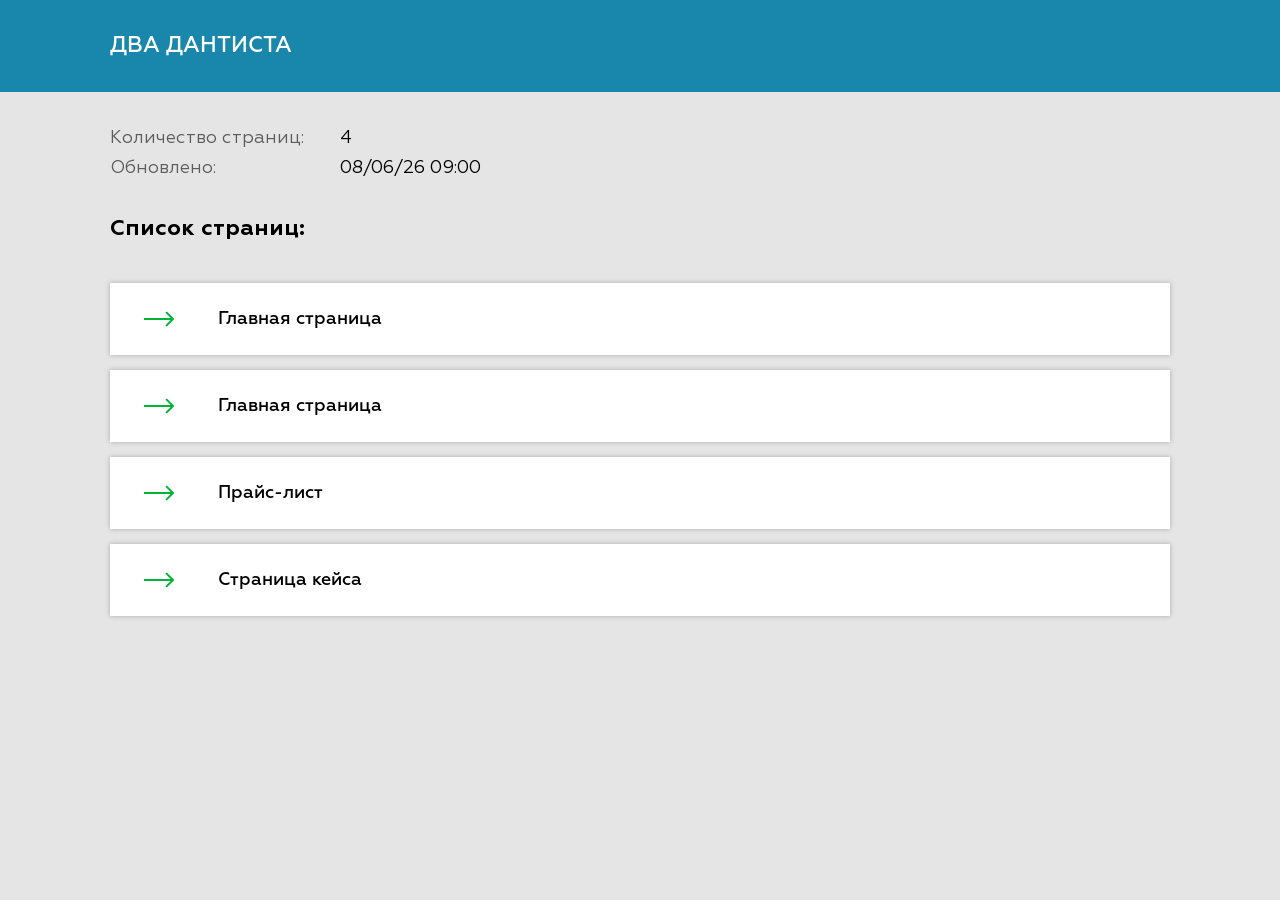
==== index.html @ 9a822e4f "prices and work" ====
<!DOCTYPE html>
<html lang="ru">
	<head>
		<meta http-equiv="Content-Type" content="text/html; charset=utf-8">
		<!-- Переключение IE в последнию версию, на случай если в настройках пользователя стоит меньшая -->
		<meta http-equiv="X-UA-Compatible" content="IE=edge">

		<!-- Адаптирование страницы для мобильных устройств -->
		<meta name="viewport" content="width=device-width, initial-scale=1, maximum-scale=1">

		<!-- Запрет распознования номера телефона -->
		<meta name="format-detection" content="telephone=no">
		<meta name="SKYPE_TOOLBAR" content ="SKYPE_TOOLBAR_PARSER_COMPATIBLE">

		<!-- Заголовок страницы -->
		<title>ДВА ДАНТИСТА</title>

		<!-- Данное значение часто используют(использовали) поисковые системы -->
		<meta name="description" content="">
		<meta name="keywords" content="">

		<!-- Традиционная иконка сайта, размер 16x16, прозрачность поддерживается. Рекомендуемый формат: .ico или .png -->
		<link rel="shortcut icon" href="images/favicon.ico">

		<!-- Подключение файлов стилей -->
		<link rel="stylesheet" href="stubMwi_css/stubMwi.css">
	</head>

	<body>
		<!-- Основная часть -->
		<div class="heade_stub">
			<div class="cont_stub">
				<div class="name_stub">ДВА ДАНТИСТА</div>
			</div>
		</div>


		<section class="section_stub">
			<div class="cont_stub">
				<div class="info">
					<div class="line">
						<div class="desc">Количество страниц:</div>

						<div class="val">4</div>
					</div>

					<div class="line">
						<div class="desc">Обновлено:</div>

						<div class="val">08/06/26 09:00</div>
					</div>
				</div>

				<div class="title">Список страниц:</div>

				<div class="pages">
					<a href="https://ivanlayout.github.io/two-dentists/main.html" class="page">
						Главная страница
					</a>
					<a href="https://ivanlayout.github.io/two-dentists/main2.html" class="page">
						Главная страница
					</a>
					<a href="https://ivanlayout.github.io/two-dentists/prices.html" class="page">
						Прайс-лист
					</a>
					<a href="https://ivanlayout.github.io/two-dentists/work.html" class="page">
						Страница кейса
					</a>
				</div>
			</div>
		</section>
		<!-- End Основная часть -->
	</body>
</html>
---- stubMwi_css/stubMwi.css ----
@font-face
{
    font-family: 'Geometria';
    font-weight: normal;
    font-style: normal;

    font-display: swap;
    src: url('../stubMwi_fonts/Geometria.woff') format('woff'),
    url('../stubMwi_fonts/Geometria.ttf') format('truetype');
}

@font-face
{
    font-family: 'Geometria';
    font-weight: 500;
    font-style: normal;

    font-display: swap;
    src: url('../stubMwi_fonts/Geometria-Medium.woff') format('woff'),
    url('../stubMwi_fonts/Geometria-Medium.ttf') format('truetype');
}

@font-face
{
    font-family: 'Geometria';
    font-weight: 700;
    font-style: normal;

    font-display: swap;
    src: url('../stubMwi_fonts/Geometria-Bold.woff') format('woff'),
    url('../stubMwi_fonts/Geometria-Bold.ttf') format('truetype');
}


*
{
    box-sizing: border-box;
    margin: 0;
    padding: 0;
}

*:before,
*:after
{
    box-sizing: border-box;
}

img
{
    border: none;
}

textarea
{
    overflow: auto;
}

input,
textarea,
input:active,
textarea:active
{
    -webkit-border-radius: 0;
            border-radius: 0;
         outline: none transparent !important;
    box-shadow: none;

    -webkit-appearance: none;
            appearance: none;
    -moz-outline: none !important;
}

input[type=submit],
button[type=submit],
input[type=reset],
button[type=reset]
{
    -webkit-border-radius: 0;

    -webkit-appearance: none;
}

:focus
{
    outline: none;
}

:hover,
:active
{
    -webkit-tap-highlight-color: rgba(0,0,0,0);
    -webkit-touch-callout: none;
}


::-ms-clear
{
    display: none;
}



/*---------------
    Main styles
---------------*/
html
{
    background: #e5e5e5;

    -webkit-font-smoothing: antialiased;
    -moz-osx-font-smoothing: grayscale;
        -ms-text-size-adjust: 100%;
    -webkit-text-size-adjust: 100%;
}


body
{
    color: #000;
    font: 18px/23px 'Geometria';

    -webkit-tap-highlight-color: transparent;
    -webkit-touch-callout: none;
    -webkit-overflow-scrolling: touch;
    text-rendering: optimizeLegibility;
    text-decoration-skip: objects;
}

.cont_stub
{
    width: 100%;
    max-width: 1090px;
    margin: 0 auto;
    padding: 0 15px;
}


.heade_stub
{
    position: relative;

    padding: 32px 0;

    /* background: url(../stubMwi_img/bg_headStub.jpg) 50%/cover no-repeat; */
}

.heade_stub:before
{
    position: absolute;
    top: 0;
    left: 0;

    width: 100%;
    height: 100%;

    content: '';

    background: #1986AC;
}

.heade_stub .cont_stub
{
    position: relative;

    display: flex;

    justify-content: flex-start;
    align-items: center;
    align-content: center;
    flex-wrap: nowrap;
}

.heade_stub .logo
{
    flex-shrink: 0;
}

.heade_stub .logo a,
.heade_stub .logo img
{
    display: block;

    max-width: 100%;
}

.heade_stub .sep
{
    width: 3px;
    height: 58px;
    margin: 0 55px;

    border-radius: 50px;
    background: #00b536;

    flex-shrink: 0;
}

.heade_stub .name_stub
{
    color: #fff;
    font-size: 22px;
    font-weight: 500;
    line-height: normal;
}


.section_stub
{
    padding: 35px 0;
}

.section_stub .title
{
    font-size: 22px;
    font-weight: 700;
    line-height: 28px;
}

.section_stub .info
{
    margin-bottom: 35px;
}

.section_stub .info .line
{
    display: flex;

    justify-content: flex-start;
    align-items: flex-start;
    align-content: flex-start;
    flex-wrap: nowrap;
}

.section_stub .info .line + .line
{
    margin-top: 7px;
}

.section_stub .info .desc
{
    color: rgba(0,0,0,.6);

    width: 210px;
}

.section_stub .info .val
{
    width: calc(100% - 230px);
    margin-left: 20px;
}

.pages
{
    margin-top: 40px;
}

.pages .page
{
    color: #000;
    font-weight: 500;

    position: relative;

    display: block;
    display: flex;

    min-height: 72px;
    padding: 10px 80px 10px 108px;

    transition: .4s linear;
    text-decoration: none;

    background: #fff;
    box-shadow: 0 0 5px rgba(0, 0, 0, .25);

    justify-content: flex-start;
    align-items: center;
    align-content: center;
    flex-wrap: wrap;
}

.pages .page:hover
{
    color: #00b536;
}

.pages .page + .page
{
    margin-top: 15px;
}

.pages .page:before
{
    position: absolute;
    top: 50%;
    left: 34px;

    width: 30px;
    height: 16px;
    margin-top: -8px;

    content: '';
    transition: .4s linear;

    background: url(../stubMwi_img/arrow_stub.svg) 0 0 no-repeat;
}

.pages .page:hover:before
{
    left: 60px;
}

.pages .page .copy
{
    position: absolute;
    top: 50%;
    right: 43px;

    display: block;

    width: 20px;
    height: 20px;
    margin-top: -10px;

    cursor: pointer;
    transition: .2s linear;

    opacity: .3;
    border: none;
    background: url(../stubMwi_img/copy_stub.svg) 0 0 no-repeat;
}

.pages .page .copy:hover
{
    opacity: 1;
}

.pages .page .tooltip_text
{
    color: #000;
    font-size: 14px;
    line-height: 18px;

    position: absolute;
    z-index: 99;
    right: 0;
    bottom: calc(100% + 12px);

    display: block;
    visibility: hidden;

    width: 200px;
    padding: 15px 20px;

    transition: .2s linear;
    text-align: center;
    pointer-events: none;

    opacity: 0;
    background: #fff;
    box-shadow: 0 0 5px rgba(0,0,0,.25);
}

.pages .page .tooltip_text:before
{
    position: absolute;
    z-index: 1;
    right: 48px;
    bottom: -7px;

    display: block;

    width: 14px;
    height: 14px;

    content: '';
    transform: rotate(45deg);

    background: #fff;
    box-shadow: 0 0 5px rgba(0,0,0,.25);
}

.pages .page .tooltip_text:after
{
    position: absolute;
    z-index: 2;
    bottom: 0;
    left: 0;

    display: block;

    width: 100%;
    height: 15px;

    content: '';

    background: #fff;
}

.pages .page.show .tooltip_text
{
    visibility: visible;

    opacity: 1;
}


@media (max-width: 767px)
{
    body
    {
        font-size: 16px;
        line-height: 20px;
    }


    .heade_stub
    {
        padding: 15px 0;
    }

    .heade_stub .logo
    {
        width: 100px;
    }

    .heade_stub .sep
    {
        margin: 0 20px;
    }

    .heade_stub .name_stub
    {
        font-size: 18px;
    }


    .section_stub .info .desc
    {
        width: 190px;
    }

    .section_stub .info .val
    {
        width: calc(100% - 210px);
        margin-left: 20px;
    }


    .pages .page
    {
        padding-right: 50px;
        padding-left: 70px;
    }

    .pages .page:before
    {
        left: 15px;
    }

    .pages .page:hover:before
    {
        left: 30px;
    }

    .pages .page .copy
    {
        right: 15px;
    }

    .pages .page .tooltip_text:before
    {
        right: 18px;
    }
}


@media (max-width: 479px)
{
    body
    {
        font-size: 14px;
        line-height: 18px;
    }


    .heade_stub
    {
        padding: 10px 0;
    }

    .heade_stub .cont_stub
    {
        flex-wrap: wrap;
    }

    .heade_stub .logo
    {
        margin: 0 auto;
    }

    .heade_stub .sep
    {
        display: none;
    }

    .section_stub .info .desc
    {
        width: auto;
    }

    .section_stub .info .val
    {
        width: auto;
    }


    .pages .page
    {
        min-height: 60px;
    }
}
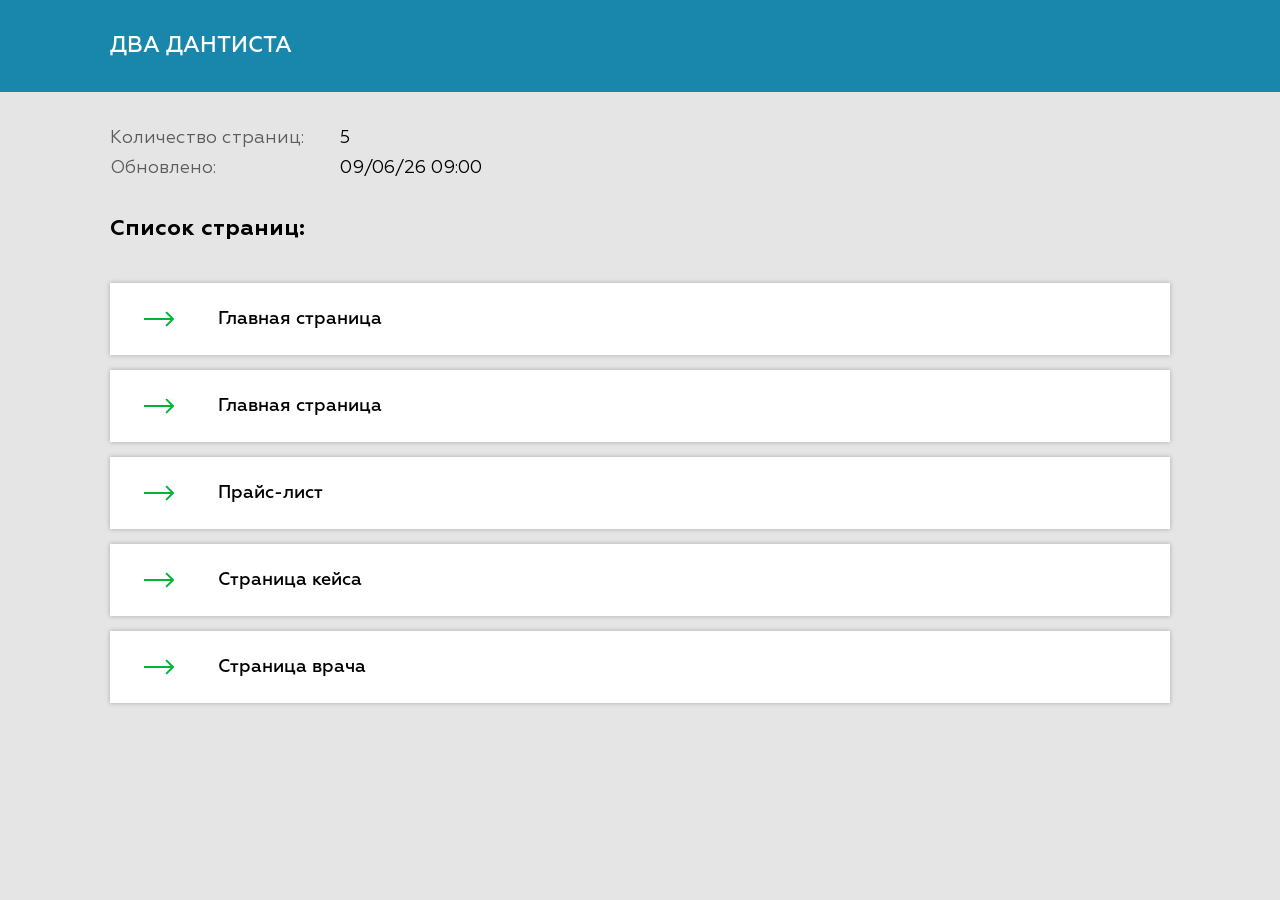
==== commit 89cc579c: "index" ====
--- a/index.html
+++ b/index.html
@@ -41,13 +41,13 @@
 					<div class="line">
 						<div class="desc">Количество страниц:</div>
 
-						<div class="val">4</div>
+						<div class="val">5</div>
 					</div>
 
 					<div class="line">
 						<div class="desc">Обновлено:</div>
 
-						<div class="val">08/06/26 09:00</div>
+						<div class="val">09/06/26 09:00</div>
 					</div>
 				</div>
 
@@ -66,6 +66,9 @@
 					<a href="https://ivanlayout.github.io/two-dentists/work.html" class="page">
 						Страница кейса
 					</a>
+					<a href="https://ivanlayout.github.io/two-dentists/doctor.html" class="page">
+						Страница врача
+					</a>
 				</div>
 			</div>
 		</section>
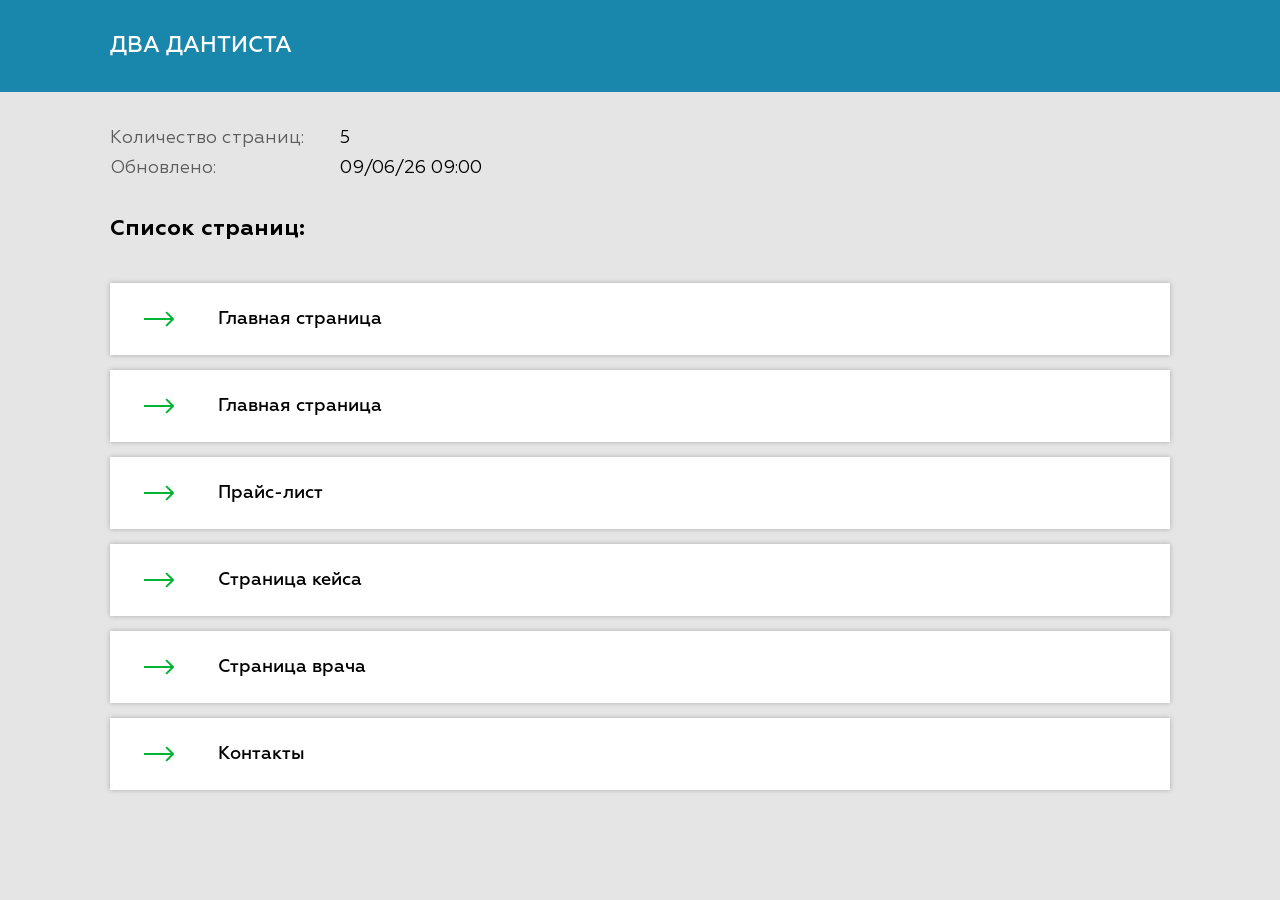
==== commit b2b68109: "index" ====
--- a/index.html
+++ b/index.html
@@ -69,6 +69,9 @@
 					<a href="https://ivanlayout.github.io/two-dentists/doctor.html" class="page">
 						Страница врача
 					</a>
+					<a href="https://ivanlayout.github.io/two-dentists/contacts.html" class="page">
+						Контакты
+					</a>
 				</div>
 			</div>
 		</section>
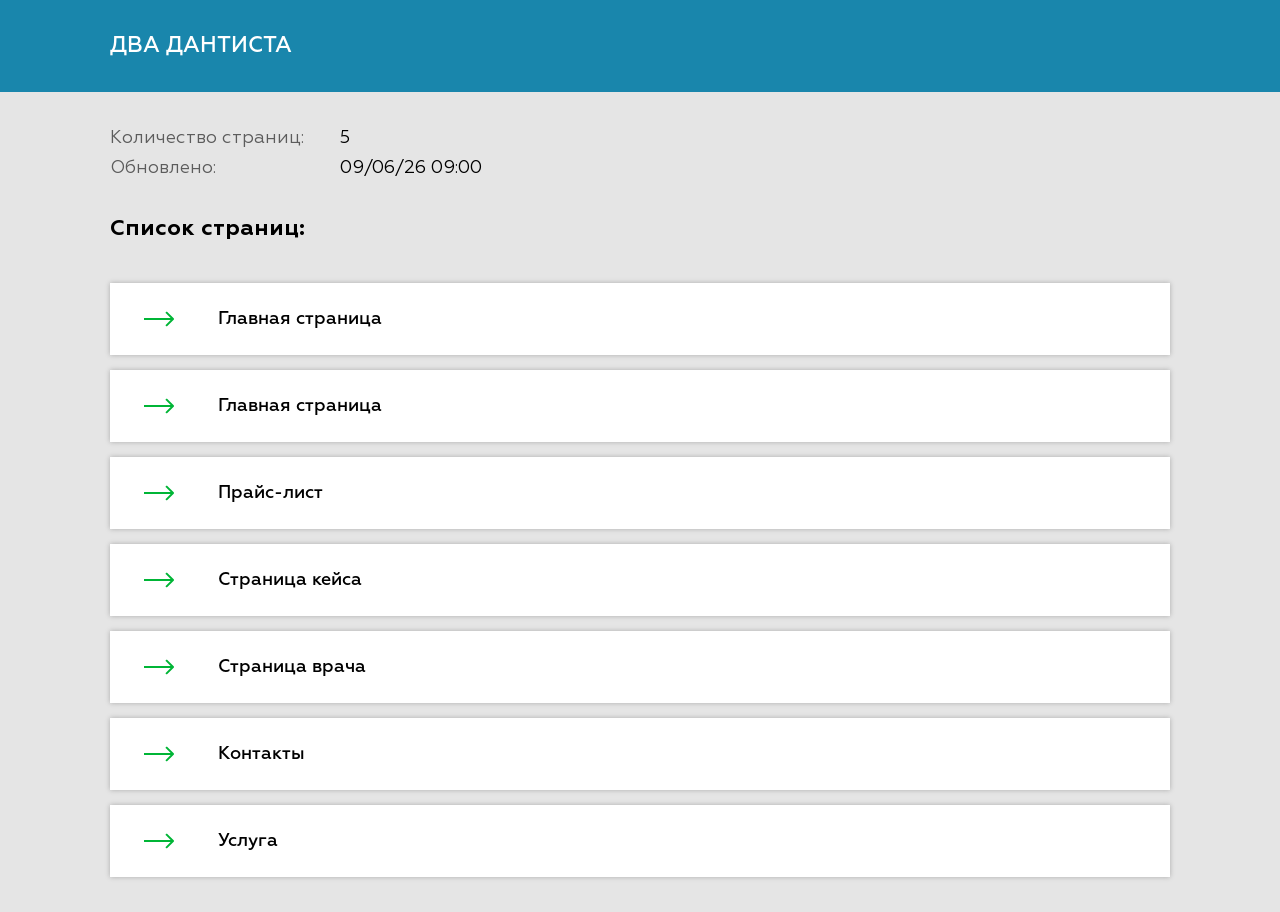
==== commit c8eb8c79: "service" ====
--- a/index.html
+++ b/index.html
@@ -72,6 +72,9 @@
 					<a href="https://ivanlayout.github.io/two-dentists/contacts.html" class="page">
 						Контакты
 					</a>
+					<a href="https://ivanlayout.github.io/two-dentists/service.html" class="page">
+						Услуга
+					</a>
 				</div>
 			</div>
 		</section>
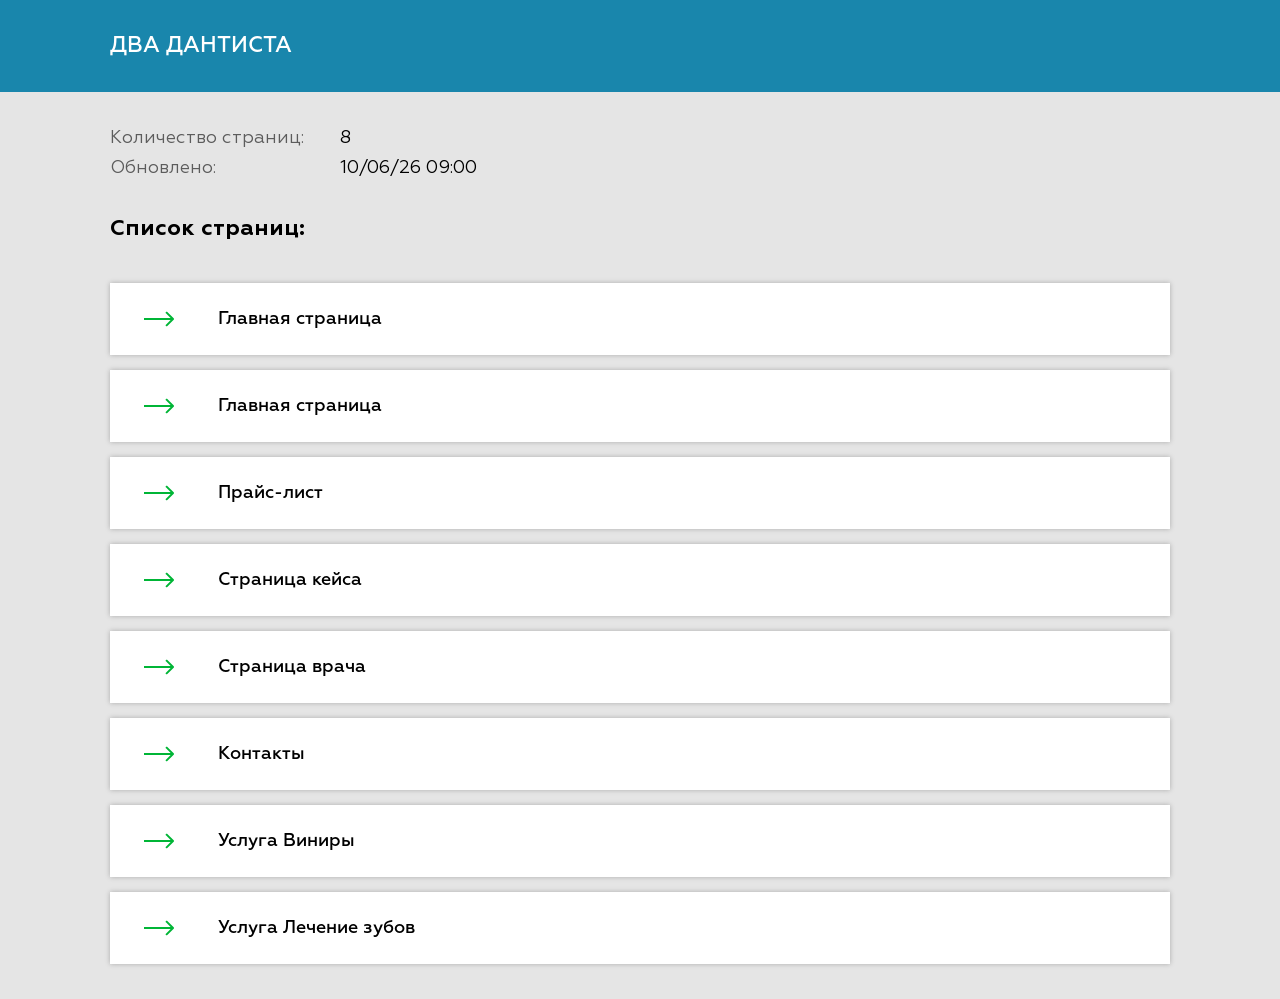
==== commit bfeb65ef: "service 2" ====
--- a/index.html
+++ b/index.html
@@ -41,13 +41,13 @@
 					<div class="line">
 						<div class="desc">Количество страниц:</div>
 
-						<div class="val">5</div>
+						<div class="val">8</div>
 					</div>
 
 					<div class="line">
 						<div class="desc">Обновлено:</div>
 
-						<div class="val">09/06/26 09:00</div>
+						<div class="val">10/06/26 09:00</div>
 					</div>
 				</div>
 
@@ -73,7 +73,10 @@
 						Контакты
 					</a>
 					<a href="https://ivanlayout.github.io/two-dentists/service.html" class="page">
-						Услуга
+						Услуга Виниры
+					</a>
+					<a href="https://ivanlayout.github.io/two-dentists/service2.html" class="page">
+						Услуга Лечение зубов
 					</a>
 				</div>
 			</div>
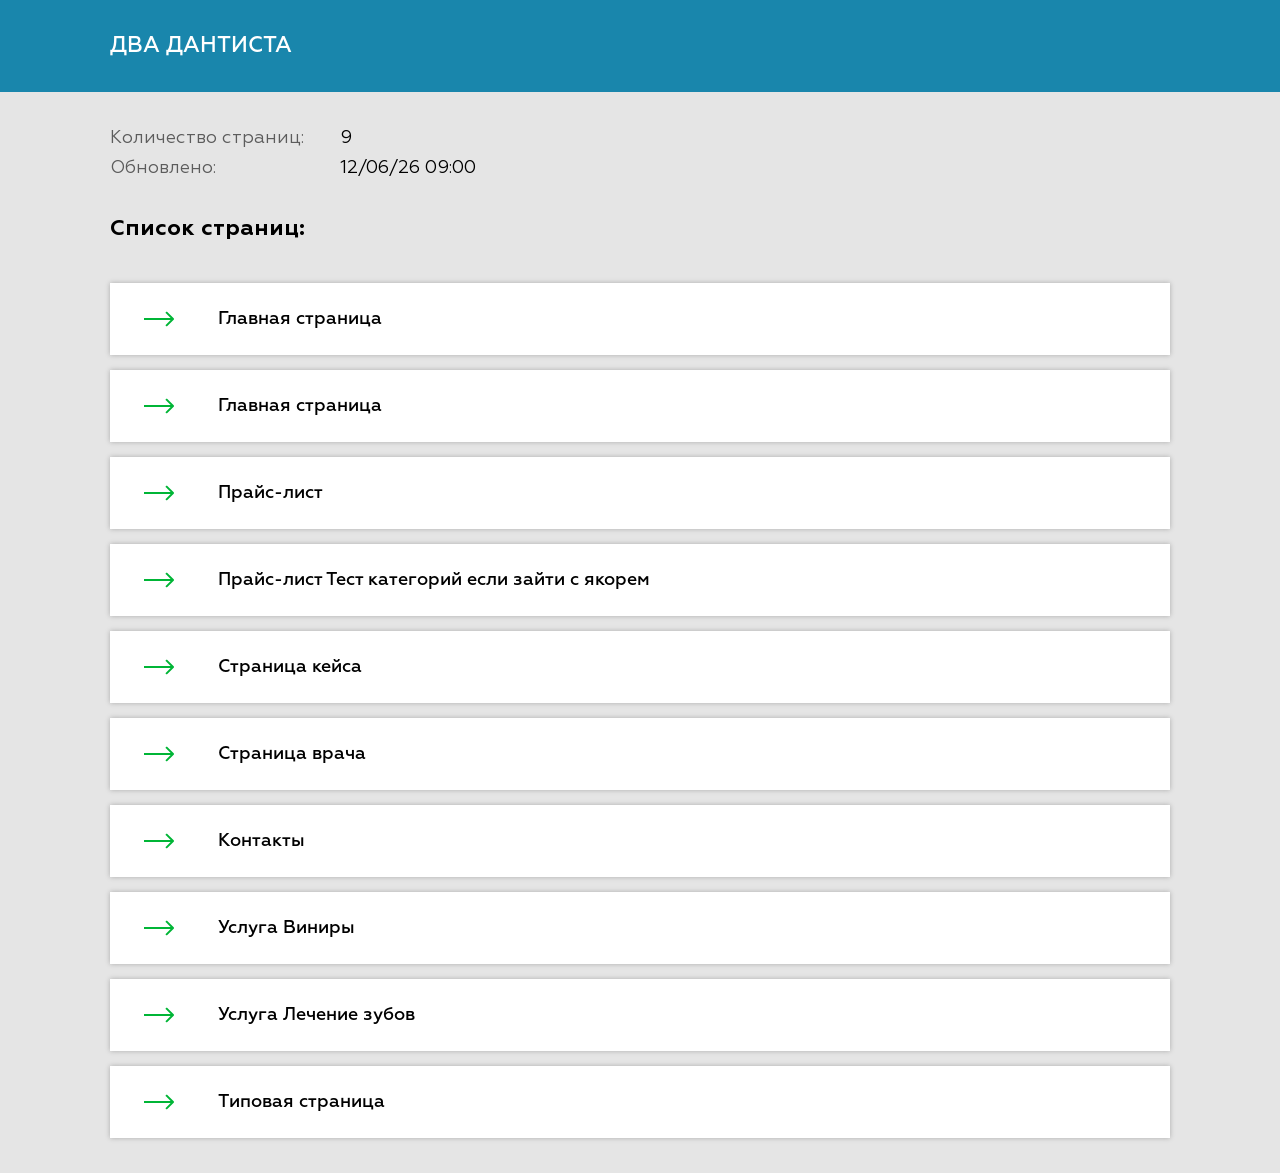
==== commit 1ef43c05: "index page" ====
--- a/index.html
+++ b/index.html
@@ -41,13 +41,13 @@
 					<div class="line">
 						<div class="desc">Количество страниц:</div>
 
-						<div class="val">8</div>
+						<div class="val">9</div>
 					</div>
 
 					<div class="line">
 						<div class="desc">Обновлено:</div>
 
-						<div class="val">10/06/26 09:00</div>
+						<div class="val">12/06/26 09:00</div>
 					</div>
 				</div>
 
@@ -62,6 +62,9 @@
 					</a>
 					<a href="https://ivanlayout.github.io/two-dentists/prices.html" class="page">
 						Прайс-лист
+					</a>
+					<a href="https://ivanlayout.github.io/two-dentists/prices.html#price1" class="page">
+						Прайс-лист Тест категорий если зайти с якорем
 					</a>
 					<a href="https://ivanlayout.github.io/two-dentists/work.html" class="page">
 						Страница кейса
@@ -78,6 +81,9 @@
 					<a href="https://ivanlayout.github.io/two-dentists/service2.html" class="page">
 						Услуга Лечение зубов
 					</a>
+					<a href="https://ivanlayout.github.io/two-dentists/text-page.html" class="page">
+						Типовая страница
+					</a>
 				</div>
 			</div>
 		</section>
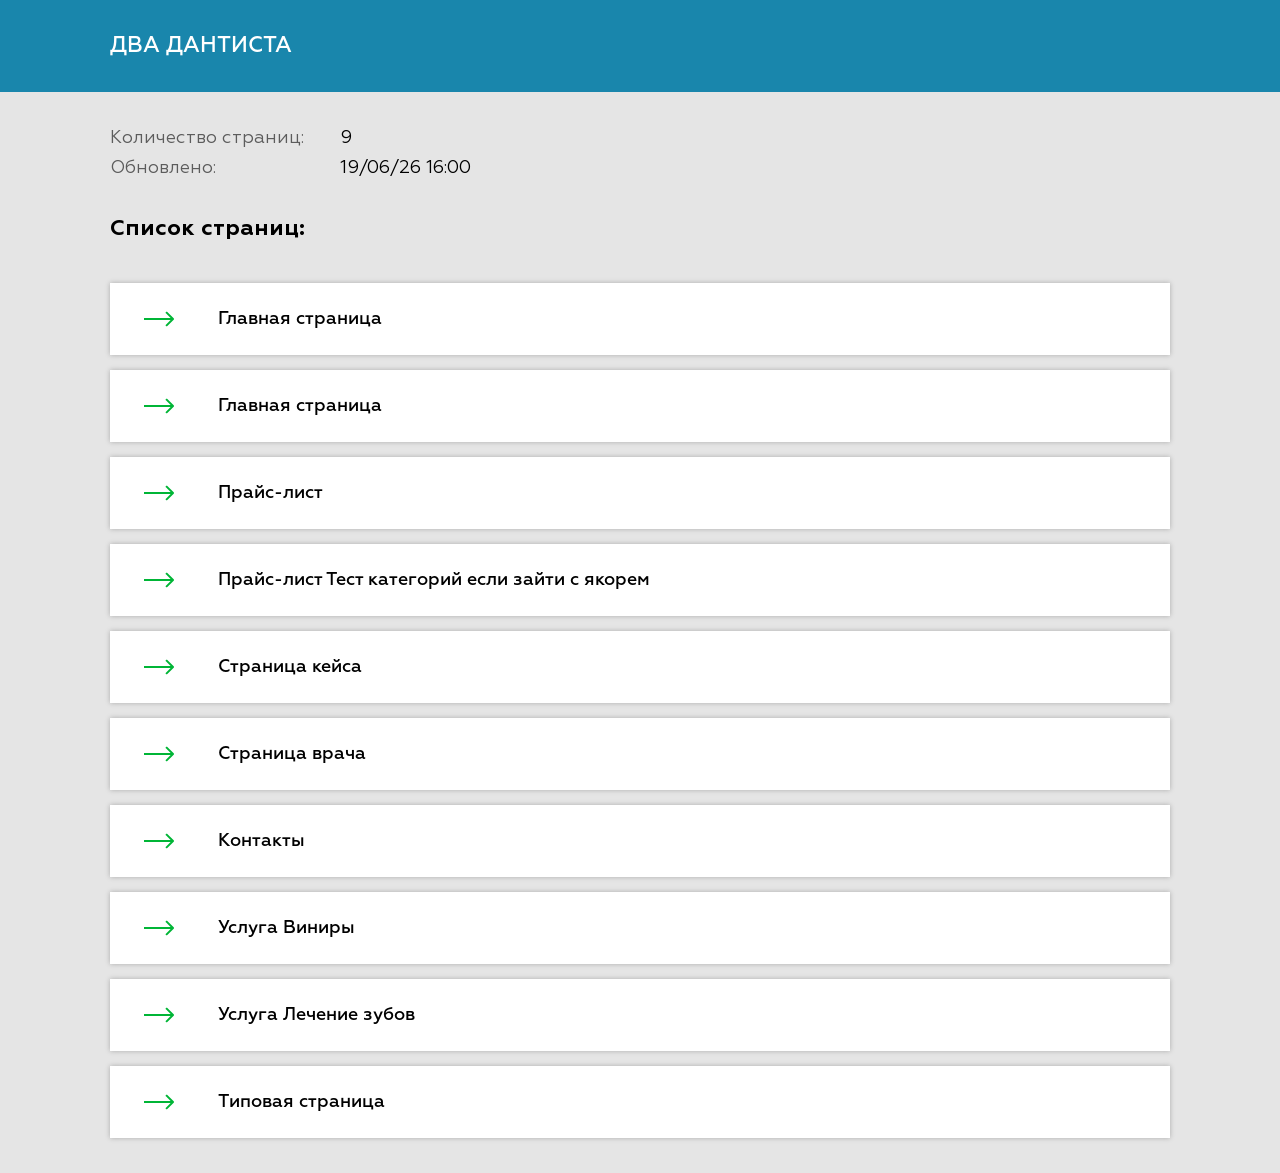
==== commit 4e856227: "correction" ====
--- a/index.html
+++ b/index.html
@@ -47,7 +47,7 @@
 					<div class="line">
 						<div class="desc">Обновлено:</div>
 
-						<div class="val">12/06/26 09:00</div>
+						<div class="val">19/06/26 16:00</div>
 					</div>
 				</div>
 
@@ -63,7 +63,7 @@
 					<a href="https://ivanlayout.github.io/two-dentists/prices.html" class="page">
 						Прайс-лист
 					</a>
-					<a href="https://ivanlayout.github.io/two-dentists/prices.html#price1" class="page">
+					<a href="https://ivanlayout.github.io/two-dentists/prices.html#price4" class="page">
 						Прайс-лист Тест категорий если зайти с якорем
 					</a>
 					<a href="https://ivanlayout.github.io/two-dentists/work.html" class="page">
